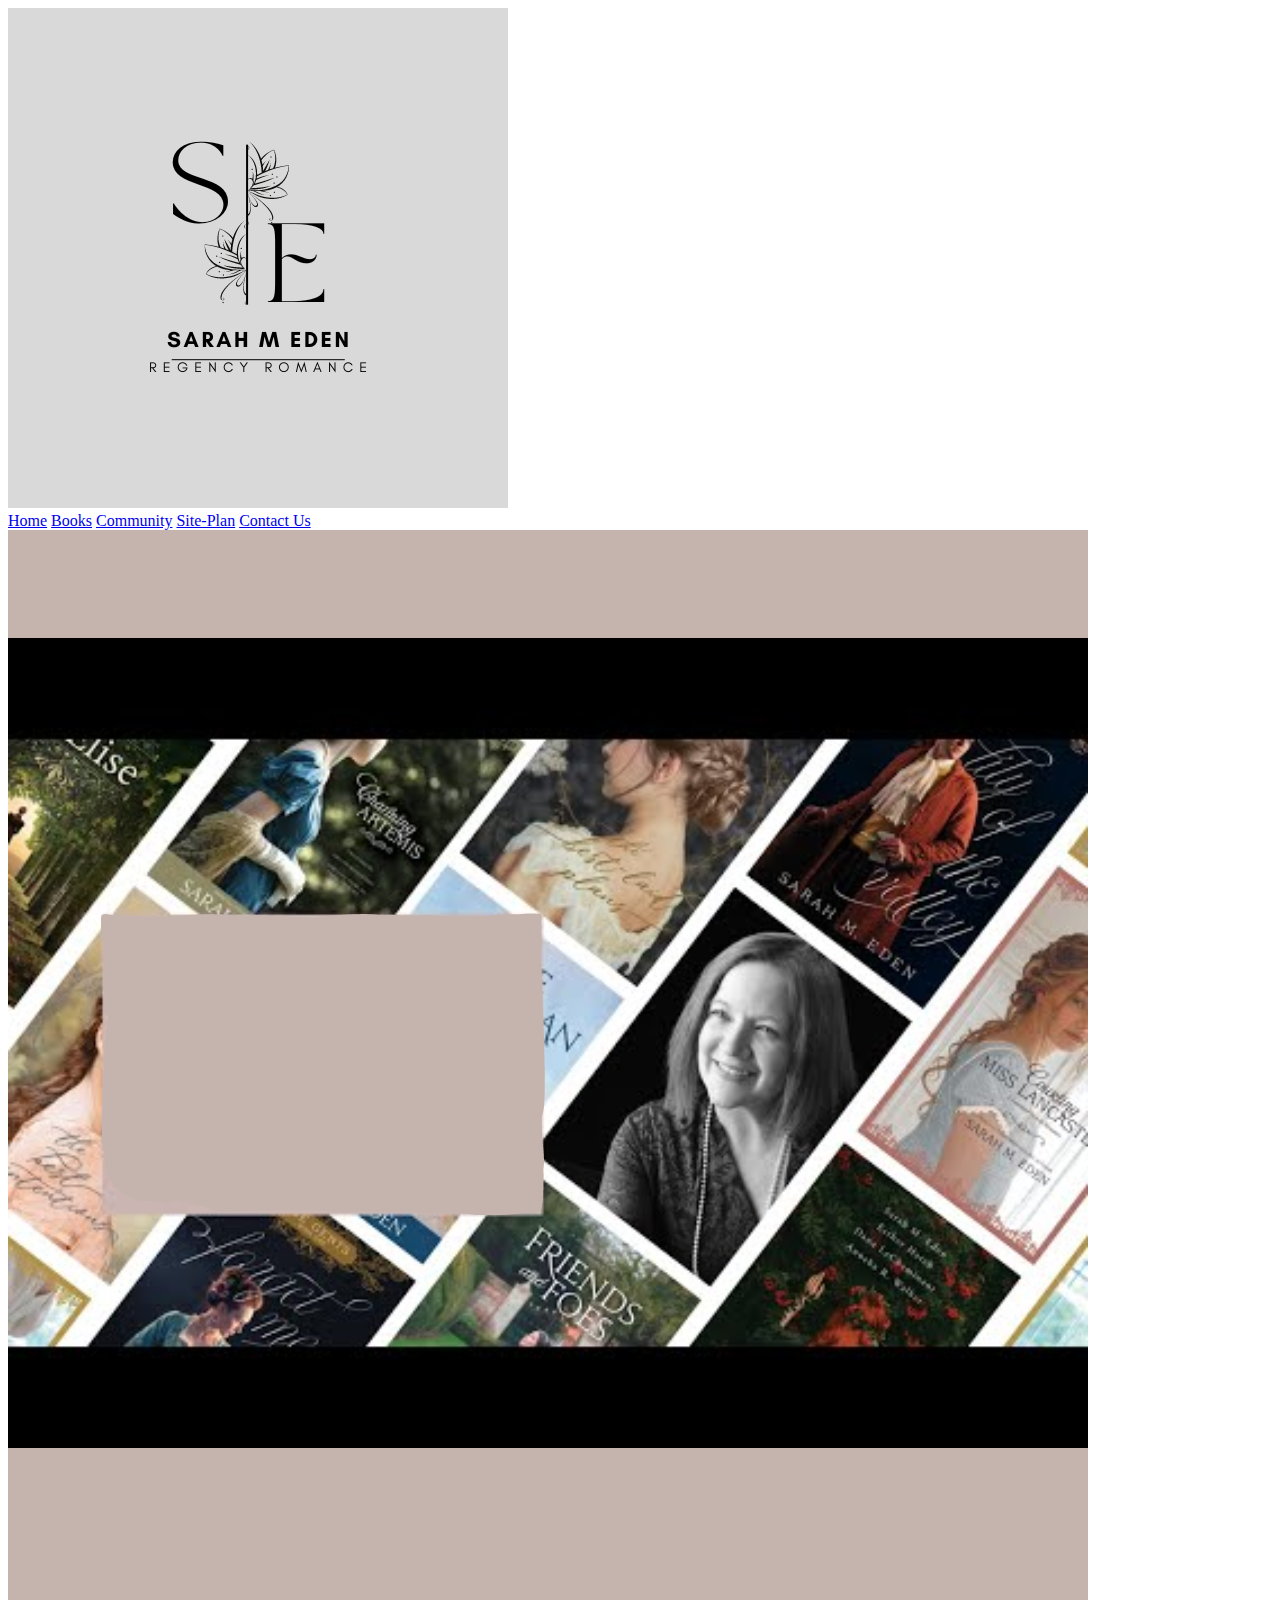
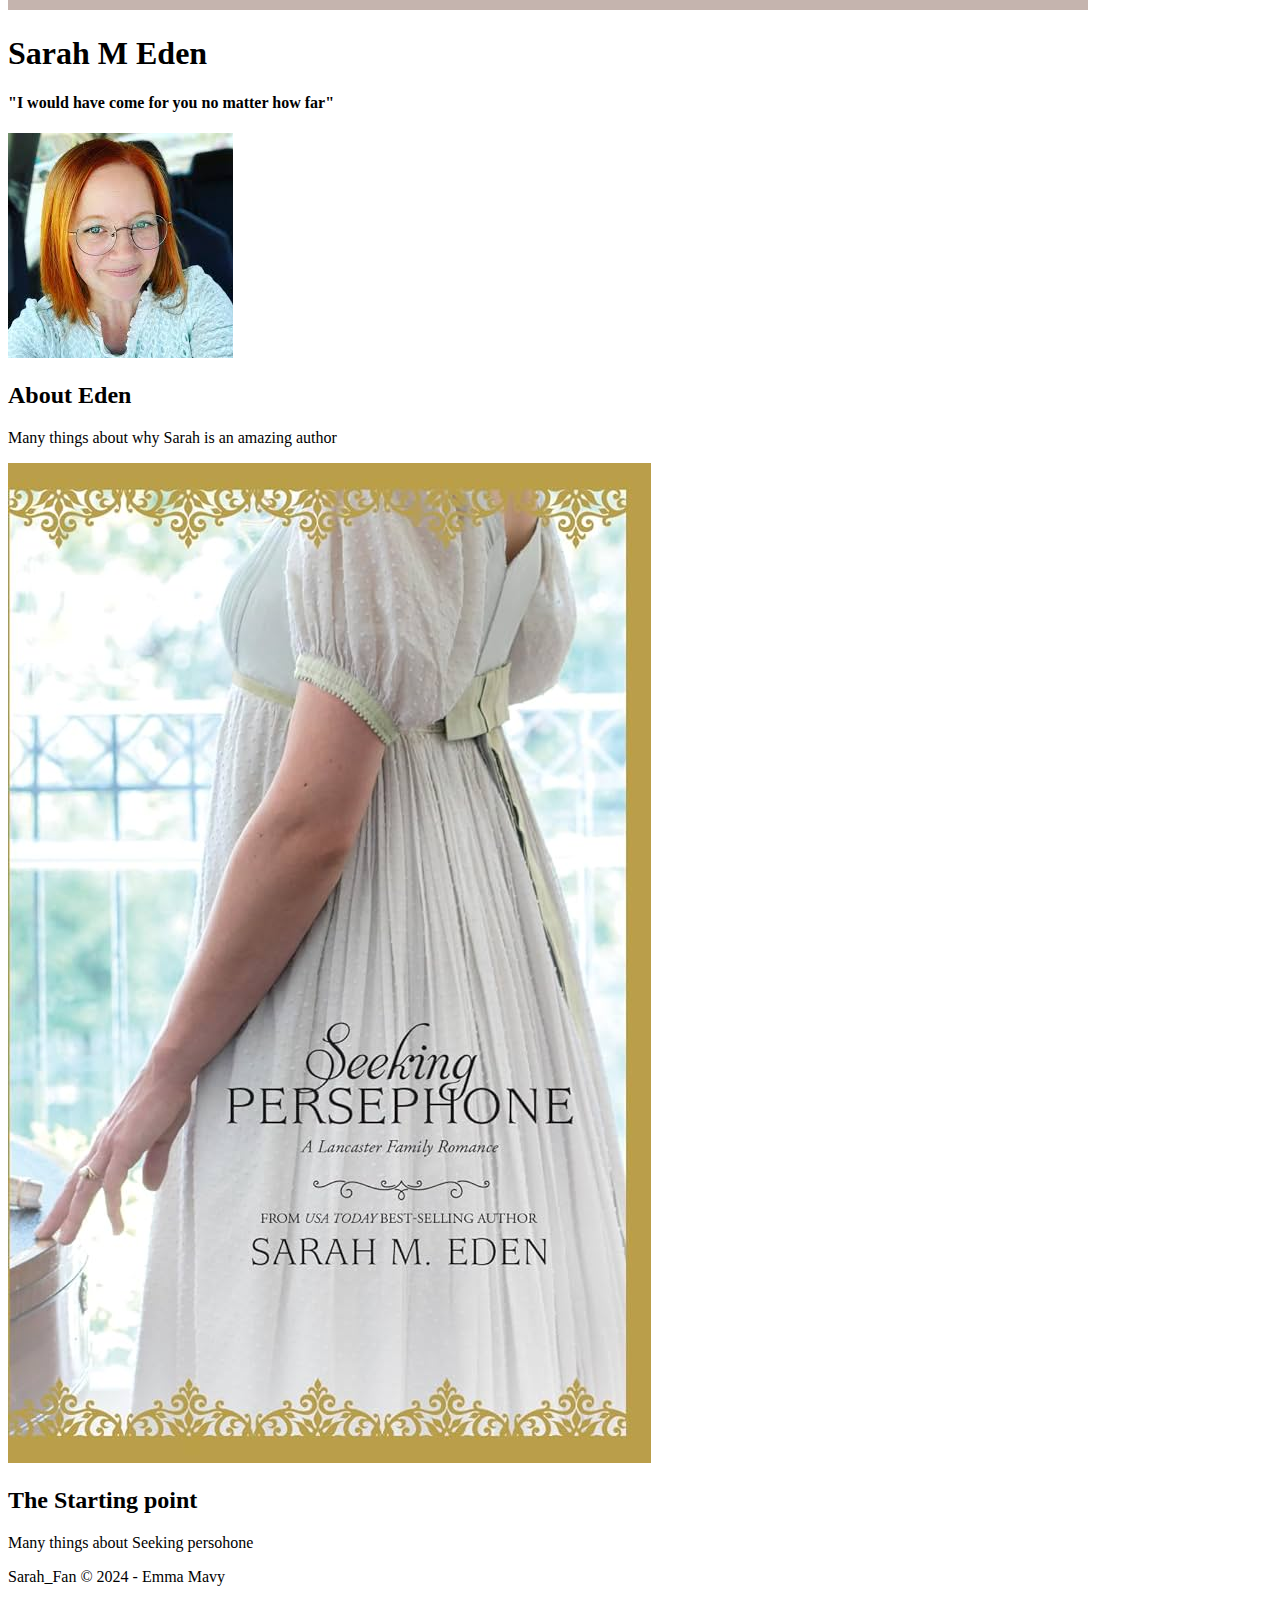
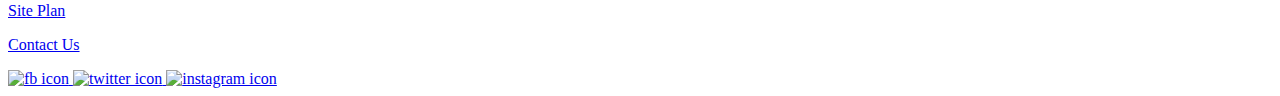
==== sme/index.html @ b088c841 "update" ====
<!DOCTYPE html>
<html lang="en">
<head>
    <meta charset="UTF-8">
    <meta name="viewport" content="width=device-width, initial-scale=1.0">
    <title>Sarah M Eden Fan | SE</title>
</head>
<body>
    <div id = "content">
        <header>
            <a id = "logo_link" href="index.html">
                <img src="images/s.e (1).png" alt="LOGO">
            </a>
            <nav>
                <a href="index.html">Home</a>
                <a href="books.html">Books</a>
                <a href="comments.html">Community</a>
                <a href="site-plan.html">Site-Plan</a>
                <a href="contact.html">Contact Us</a>
            </nav>
        </header>
        <div id="hero">
            <div id="hero-box">
                <img id="hero-img" src="images/eden-collection.png" alt="A collection of Edens Books">
            </div>
            <section id="hero-msg">
                <h1 class="home-title">Sarah M Eden</h1>
                <h4>"I would have come for you no matter how far"</h4>
            </section>
        </div>
        <main class="home-grid">
            <div id="background"></div>
            <img src="images/images.jpg" alt="Sarah M Eden">
            <section class="msg">
                <h2>About Eden</h2>
                <p>Many things about why Sarah is an amazing author</p>
                <a href="https://www.sarahmeden.com/"></a>
            </section>
            <div id="background"></div>
            <section>
                <img src="images/61ip3nS8WVL._AC_UF1000,1000_QL80_.jpg" alt="Seeking Persephone Cover">
                <h2>The Starting point</h2>
                <p>Many things about Seeking persohone</p>
            </section>
        </main>
        <footer>
            <p> Sarah_Fan &copy; 2024 - Emma Mavy </p>
            <p><a href="site-plan-rafting.html"> Site Plan </a></p>
            <p><a href="contactus.html"> Contact Us </a></p>
            <div class="social">
                <a href="https://facebook.com" target="_blank">
                    <img src="images/facebook.png" alt="fb icon">
                </a>
                <a href="https://twitter.com" target="_blank">
                    <img src="images/twitter.png" alt="twitter icon">
                </a>
                <a href="https://instagram.com" target="_blank">
                    <img src="images/instagram.png" alt="instagram icon">
                </a>
            </div>
        </footer>
    </div>
    
</body>
</html>
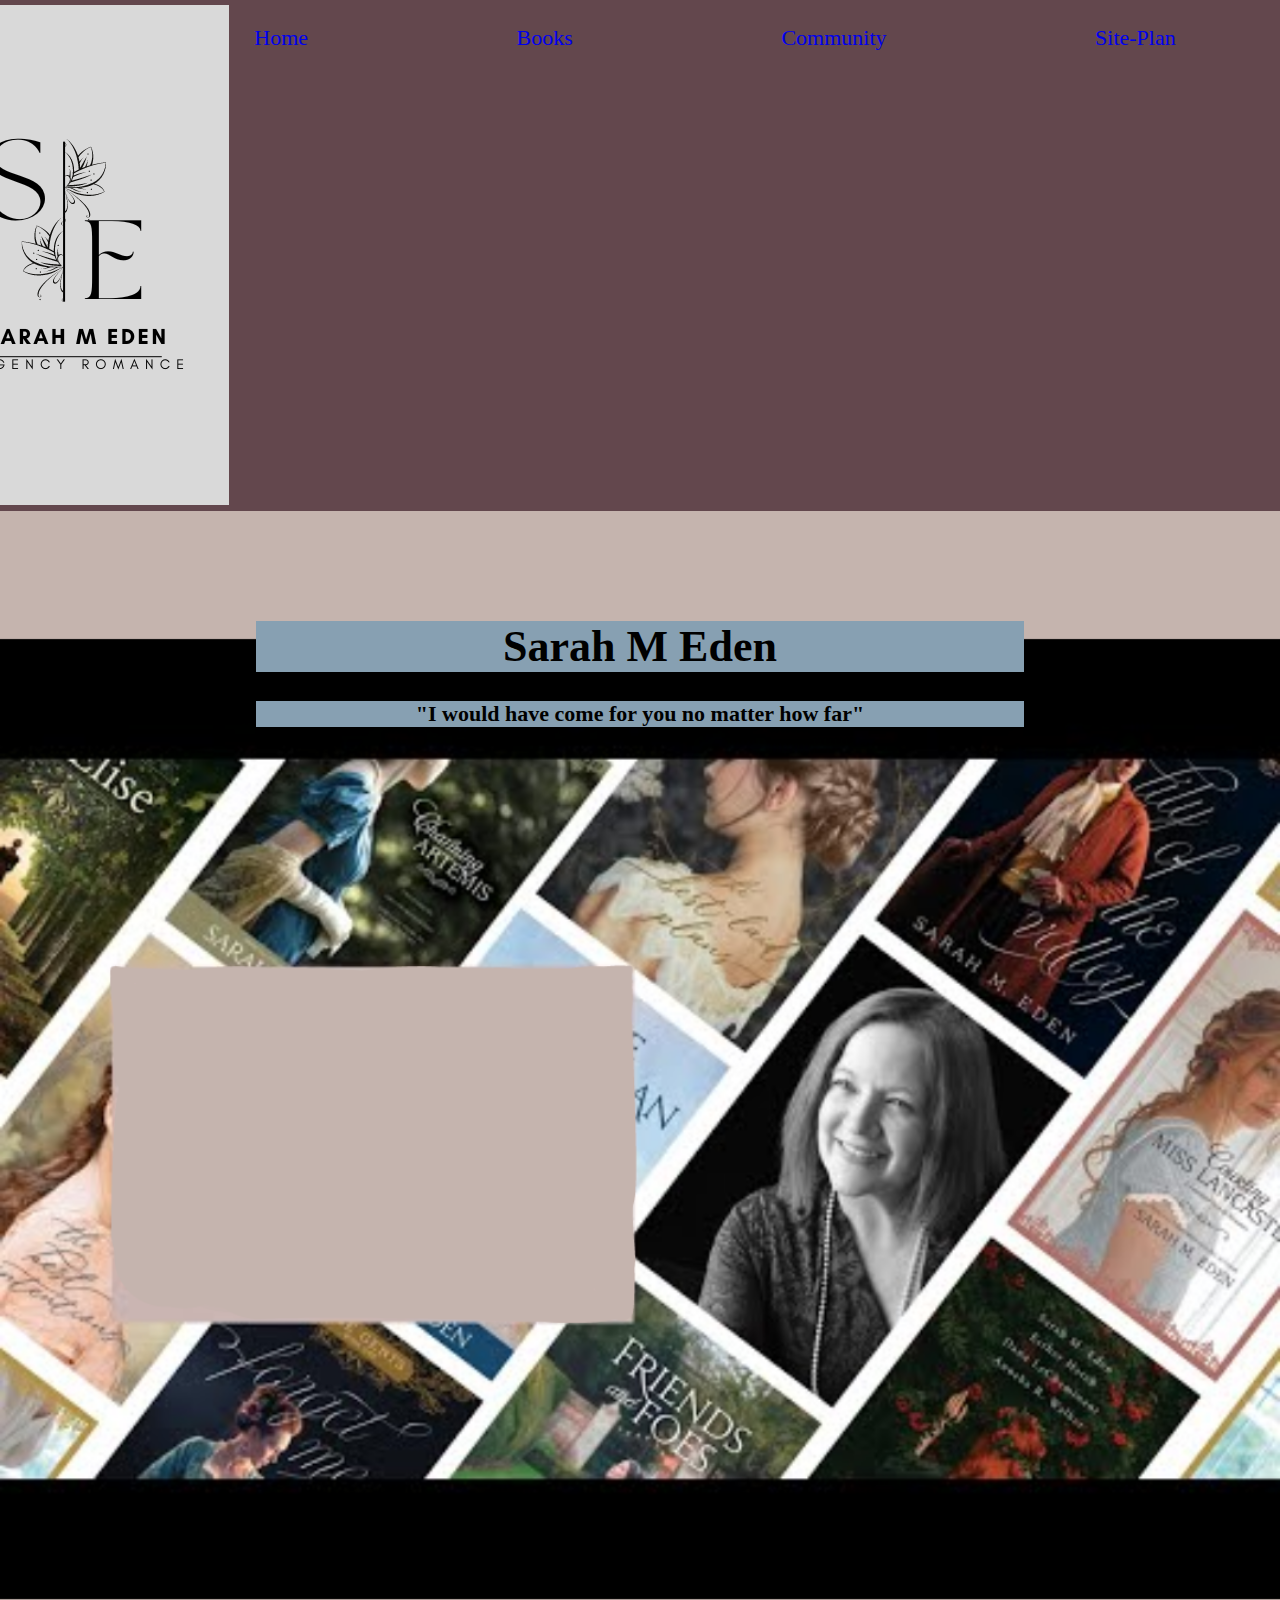
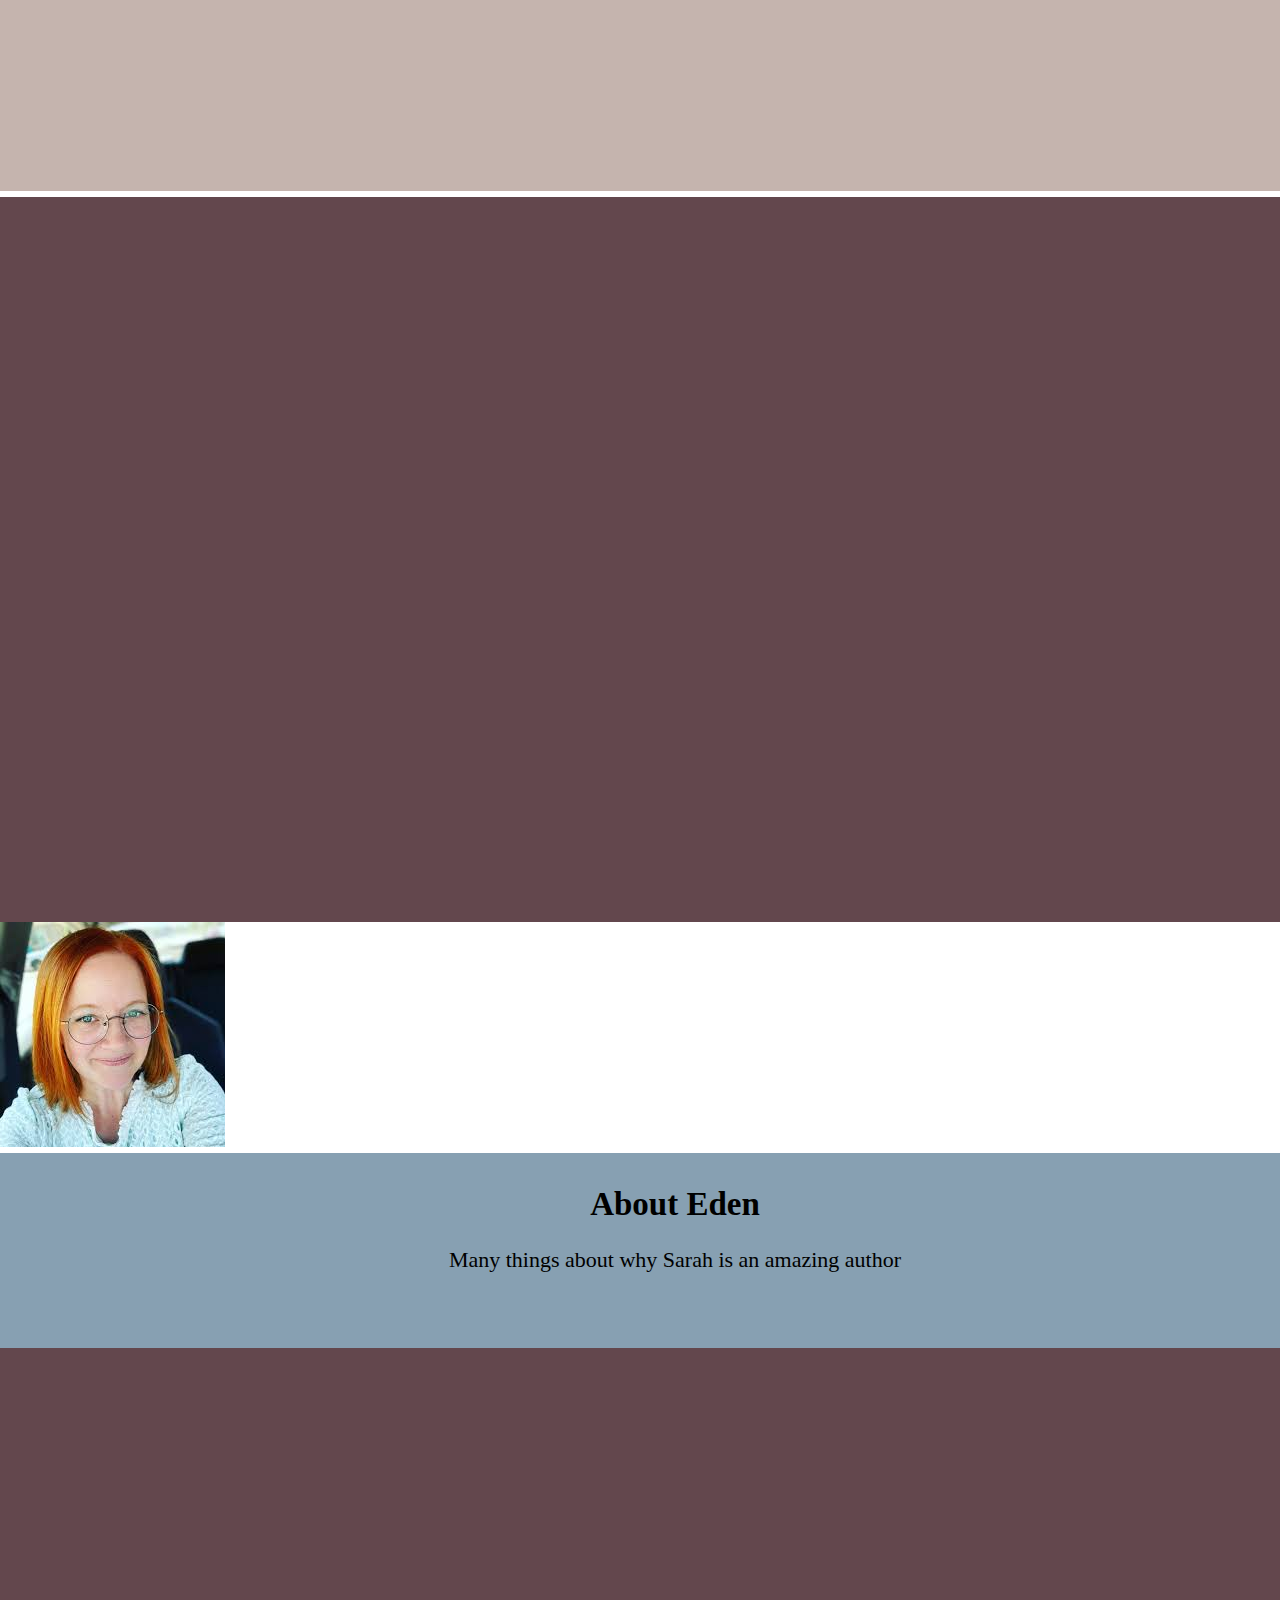
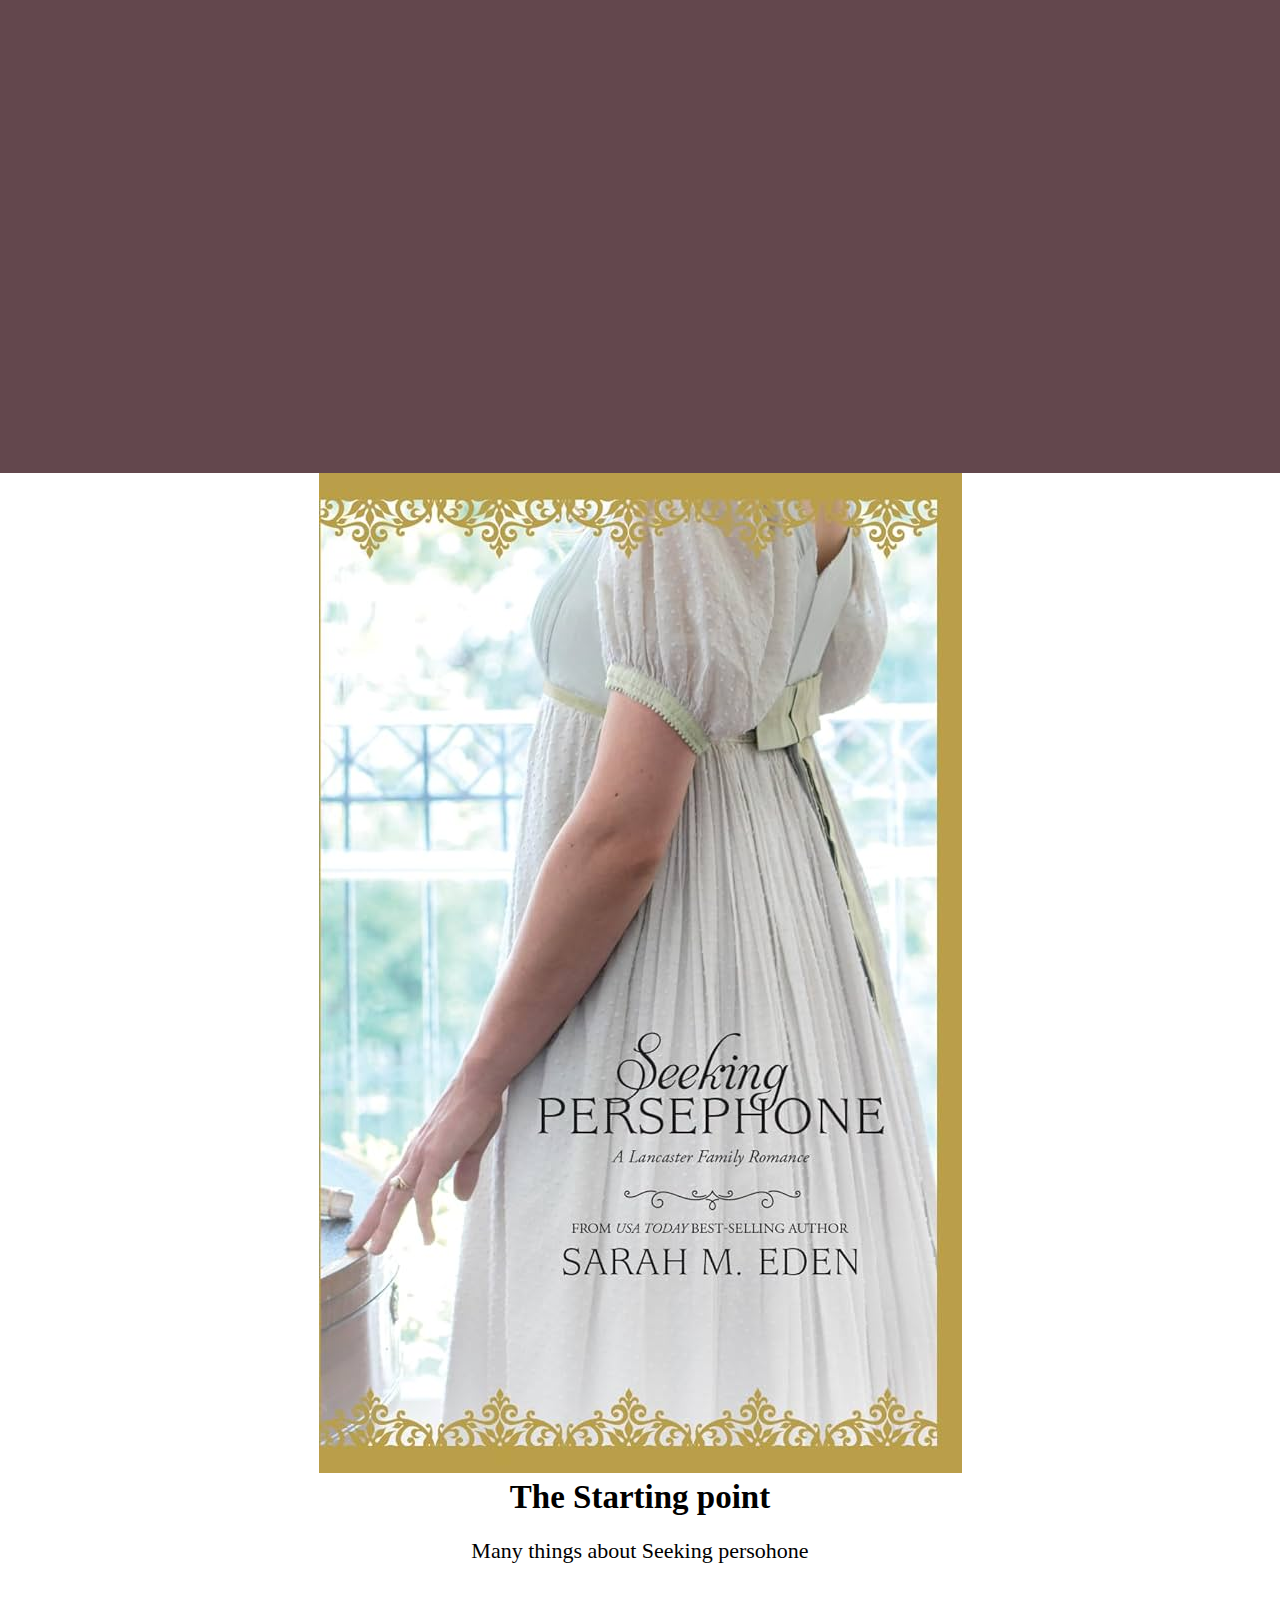
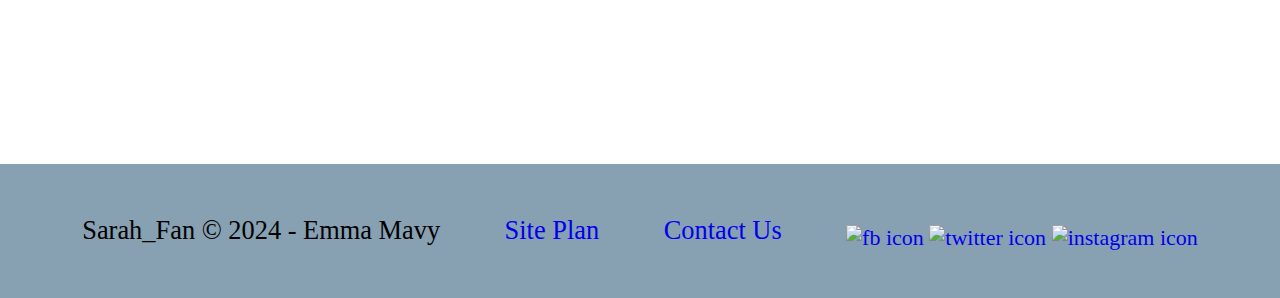
==== commit f5d980dc: "comit" ====
--- a/sme/index.html
+++ b/sme/index.html
@@ -4,6 +4,7 @@
     <meta charset="UTF-8">
     <meta name="viewport" content="width=device-width, initial-scale=1.0">
     <title>Sarah M Eden Fan | SE</title>
+    <link rel="stylesheet" href="styles/style.css">
 </head>
 <body>
     <div id = "content">
@@ -16,7 +17,7 @@
                 <a href="books.html">Books</a>
                 <a href="comments.html">Community</a>
                 <a href="site-plan.html">Site-Plan</a>
-                <a href="contact.html">Contact Us</a>
+                <!-- <a href="contact.html">Contact Us</a> -->
             </nav>
         </header>
         <div id="hero">
--- a/sme/styles/style.css
+++ b/sme/styles/style.css
@@ -0,0 +1,232 @@
+@import url('https://fonts.googleapis.com/css2?family=Ysabeau+Office:ital,wght@0,1..1000;1,1..1000&display=swap');
+@import url('https://fonts.googleapis.com/css2?family=Niconne&display=swap');
+
+
+#content {
+  max-width: 1600px;
+  margin: 0 auto;
+}
+
+.logo {
+  width: 40px;
+  border-radius: 50%;
+}
+#logo_link {
+  padding-top: 5px;
+  justify-self: center;
+  align-self: center;
+}
+.icon {
+  width: 80px;
+  padding-top: 10px;
+}
+
+nav  {
+  display: flex;
+  justify-content: space-around;
+}
+
+nav a {
+  text-align: center;
+  background-color: #63474D;
+  text-decoration: none;
+  padding: 25px;
+}
+
+nav a:hover {
+  background-color: #63474D;
+  text-decoration: underline;
+  color: #87A0B2;
+}
+
+header {
+  background-color: #63474D;
+  display: grid;
+  grid-template-columns: 150px auto;
+}
+
+
+#hero-msg h1, #hero-msg h4 {
+  text-align: center;
+}
+
+h4 {
+  background-color: #87A0B2;
+}
+
+#hero-box {
+  grid-column: 1/4;
+  grid-row: 1/3;
+}
+
+#hero {
+  display: grid;
+  grid-template-columns: 1fr 3fr 1fr;
+  z-index: -1;
+}
+
+#hero-img {
+  width: 100%;
+}
+
+#hero-msg {
+  grid-column: 2/3;
+  grid-row: 1/2;
+  margin-top: 100px;
+}  
+
+.button-box {
+  text-align: center;
+}
+
+#background {
+  height: 725px;
+  background-color: #63474D;
+  width: 100%;
+  grid-column: 1/11;
+  grid-row: 4/9;
+}
+
+body {
+  background-color: #fff;
+  font-family: ;
+  font-size: 22px;
+  margin: 0;
+  padding: 0;
+}
+
+.home-title {
+  background-color: #87A0B2;
+  font-family: ;
+  font-size: 2em;
+  margin-top: 10px;
+}
+
+.book,
+.join {
+  background-color: #87A0B2;
+  text-decoration: none;
+  font-size: 18px;
+  padding: 15px 30px;
+  margin-top: 50px;
+  border-radius: 5px;
+}
+
+.book:hover,
+.join:hover {
+  background-color: #63474D;
+  text-decoration: underline;
+}
+
+.rivers-card,
+.camping-card,
+.rapids-card {
+  margin: 200px 0;
+}
+
+.card-img {
+  width: 100%;
+  border: 10px solid #d9c2a3;
+  transition: transform .5s;
+  box-shadow: 5px 5px 10px #6f7364;
+}
+
+.rivers-card {
+  width: 100%;
+  grid-column: 2/4;
+  grid-row: 2/3;
+}
+
+.camping-card {
+  width: 100%;
+  grid-column: 5/7;
+  grid-row: 2/3;
+}
+
+.rapids-card {
+  width: 100%;
+  grid-column: 8/10;
+  grid-row: 2/3;
+}
+.bighorn-card,
+.rafting-card,
+.scorpion-card,
+.celebrate-card,
+.sheep {
+  margin: 20px 0;
+} 
+
+.sheep{
+  width: 100%;
+}
+
+.rafting-card{
+  width: 100%;
+}
+
+
+main section {
+  text-align: center;
+}
+
+.mountains {
+  width: 100%;
+  grid-column: 2/7;
+  grid-row: 5/8;
+  box-shadow: 5px 5px 10px rgba(37, 37, 37, 0.928);
+}
+
+main section img {
+  box-sizing: border-box;
+}
+
+.msg h2 {
+  background-color: #87A0B2;
+}
+.msg p {
+  background-color: #87A0B2;
+  padding-bottom: 15px;
+}
+footer {
+  background-color: #87A0B2;
+  padding: 25px 50px;
+  margin-top: 200px;
+  display: flex;
+  justify-content: space-around;
+  align-items: center;
+}
+footer a {
+  background-color: #87A0B2;
+  text-decoration: none;
+}
+footer a:hover {
+  background-color: #63474D;
+  text-decoration: underline;
+}
+
+footer p {
+  font-size: 1.2em;
+}
+footer p a:hover {
+  text-decoration: underline;
+}
+
+footer .social img {
+  padding-top: 15px;
+}
+.msg {
+  background-color: #87A0B2;
+  line-height: 1.5em;
+  padding: 35px;
+  width: 100%;
+  grid-column: 6/10;
+  grid-row: 6/7;
+}
+
+h2 {
+  margin: 0;
+}
+
+h5{
+  margin: 0;
+}
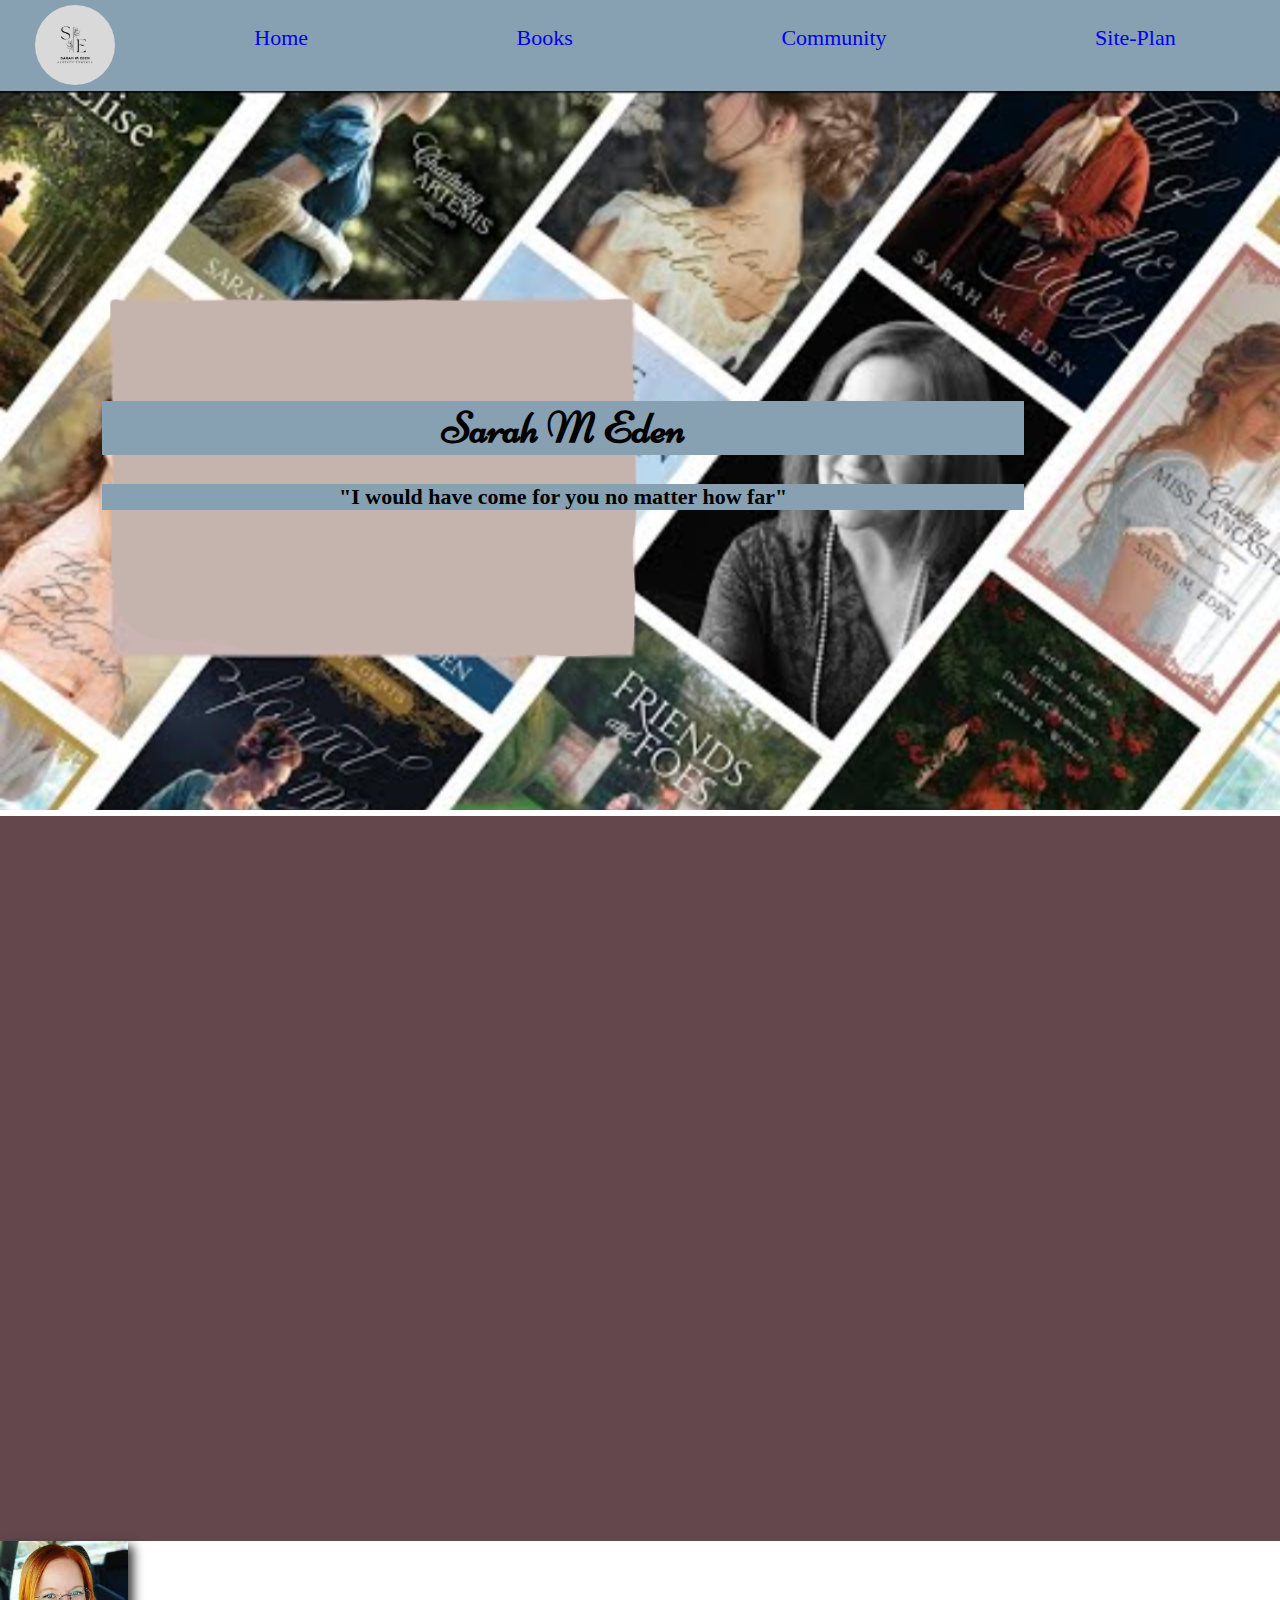
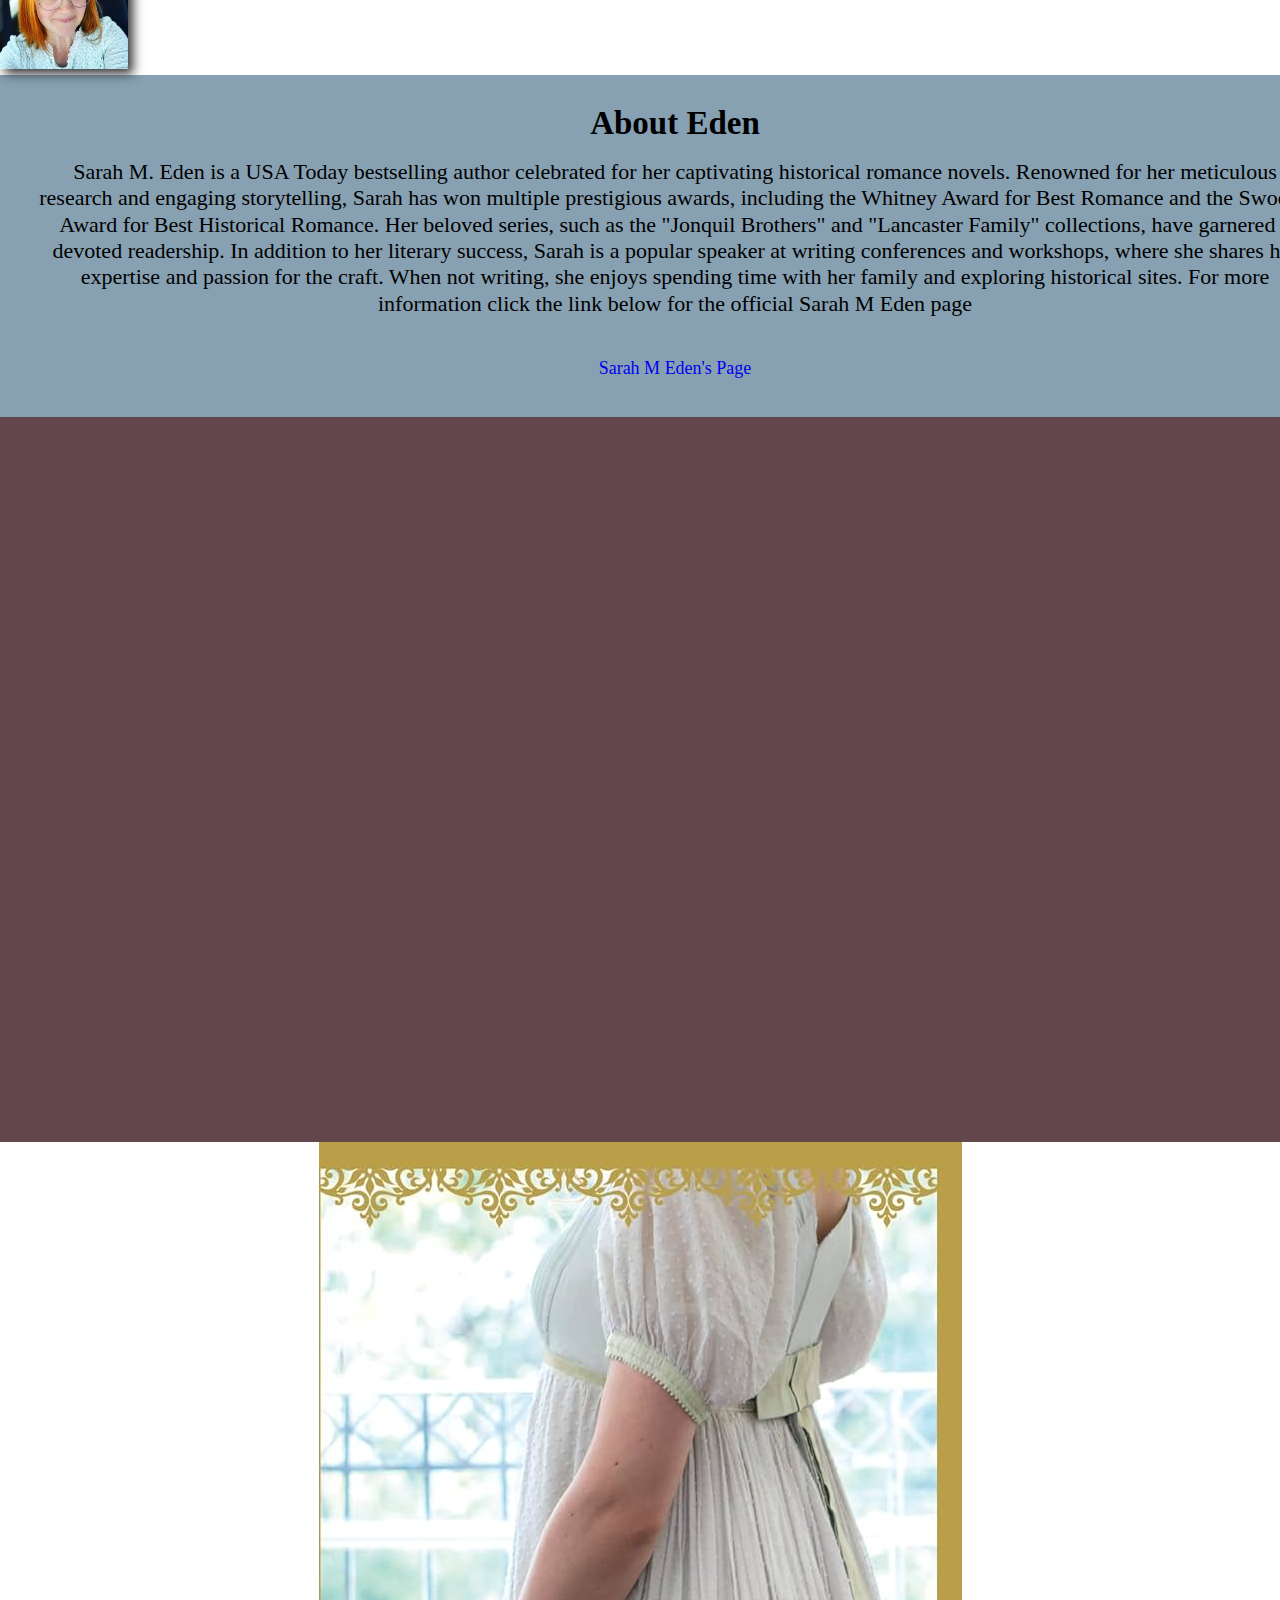
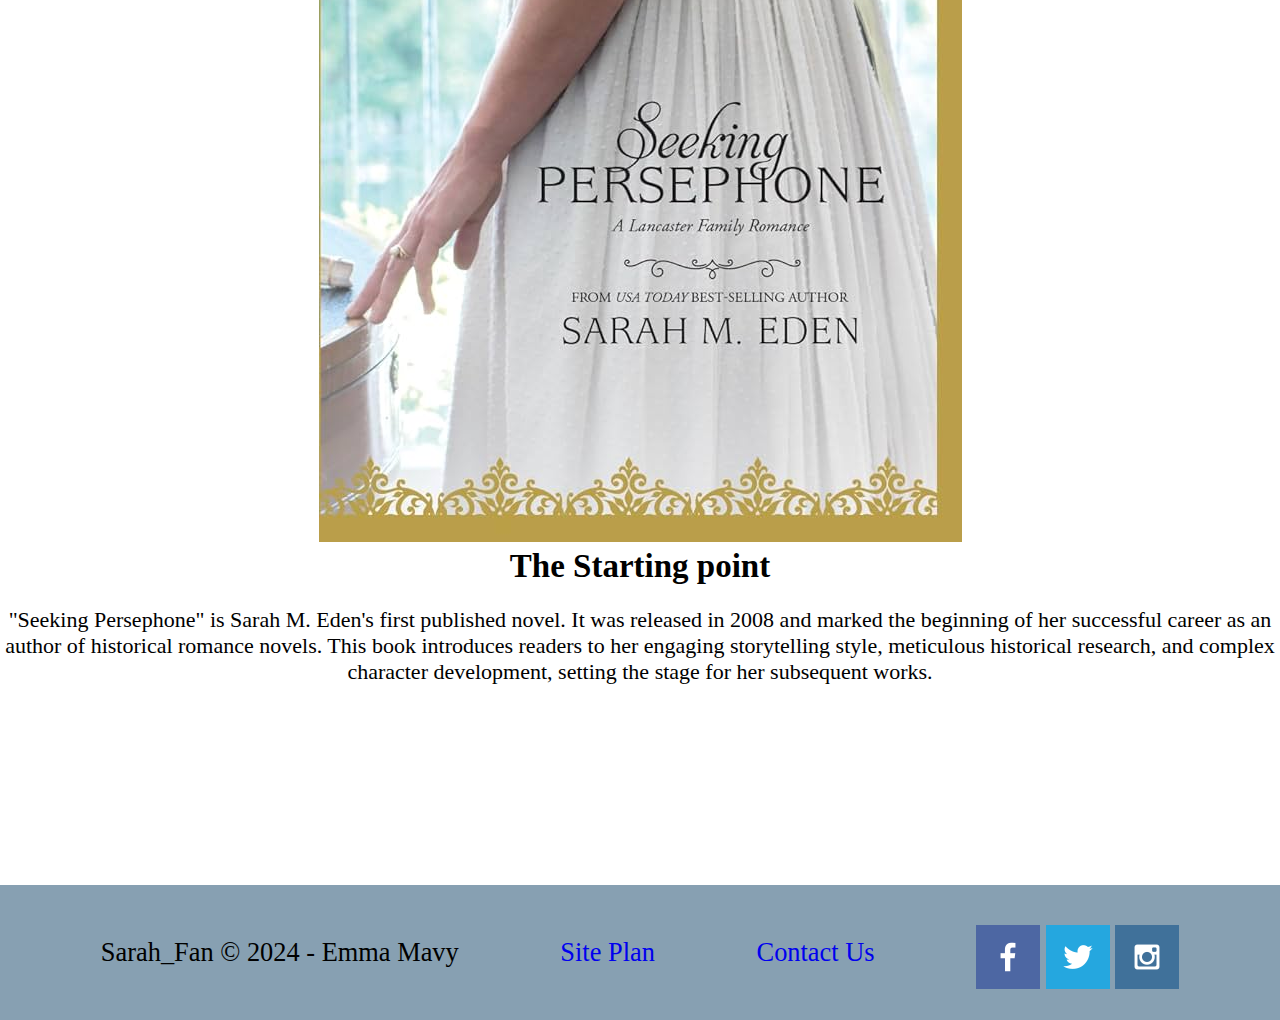
==== commit 01ec1e3d: "smr" ====
--- a/sme/index.html
+++ b/sme/index.html
@@ -9,8 +9,8 @@
 <body>
     <div id = "content">
         <header>
-            <a id = "logo_link" href="index.html">
-                <img src="images/s.e (1).png" alt="LOGO">
+            <a id ="logo_link" href="index.html">
+                <img class="logo" src="images/s.e (1).png" alt="LOGO">
             </a>
             <nav>
                 <a href="index.html">Home</a>
@@ -31,17 +31,17 @@
         </div>
         <main class="home-grid">
             <div id="background"></div>
-            <img src="images/images.jpg" alt="Sarah M Eden">
+            <img class="Eden" src="images/images.jpg" alt="Sarah M Eden">
             <section class="msg">
                 <h2>About Eden</h2>
-                <p>Many things about why Sarah is an amazing author</p>
-                <a href="https://www.sarahmeden.com/"></a>
+                <p>Sarah M. Eden is a USA Today bestselling author celebrated for her captivating historical romance novels. Renowned for her meticulous research and engaging storytelling, Sarah has won multiple prestigious awards, including the Whitney Award for Best Romance and the Swoony Award for Best Historical Romance. Her beloved series, such as the "Jonquil Brothers" and "Lancaster Family" collections, have garnered a devoted readership. In addition to her literary success, Sarah is a popular speaker at writing conferences and workshops, where she shares her expertise and passion for the craft. When not writing, she enjoys spending time with her family and exploring historical sites. For more information click the link below for the official Sarah M Eden page</p>
+                <a class="join" href="https://www.sarahmeden.com/">Sarah M Eden's Page</a>
             </section>
             <div id="background"></div>
             <section>
-                <img src="images/61ip3nS8WVL._AC_UF1000,1000_QL80_.jpg" alt="Seeking Persephone Cover">
+                <img class="Persephone-Cover" src="images/61ip3nS8WVL._AC_UF1000,1000_QL80_.jpg" alt="Seeking Persephone Cover">
                 <h2>The Starting point</h2>
-                <p>Many things about Seeking persohone</p>
+                <p> "Seeking Persephone" is Sarah M. Eden's first published novel. It was released in 2008 and marked the beginning of her successful career as an author of historical romance novels. This book introduces readers to her engaging storytelling style, meticulous historical research, and complex character development, setting the stage for her subsequent works.</p>
             </section>
         </main>
         <footer>
--- a/sme/styles/style.css
+++ b/sme/styles/style.css
@@ -8,7 +8,7 @@
 }
 
 .logo {
-  width: 40px;
+  width: 80px;
   border-radius: 50%;
 }
 #logo_link {
@@ -20,38 +20,34 @@
   width: 80px;
   padding-top: 10px;
 }
-
 nav  {
   display: flex;
   justify-content: space-around;
 }
-
 nav a {
   text-align: center;
-  background-color: #63474D;
+  background-color: #87A0B2;
   text-decoration: none;
   padding: 25px;
 }
-
 nav a:hover {
   background-color: #63474D;
   text-decoration: underline;
   color: #87A0B2;
 }
-
 header {
-  background-color: #63474D;
+  background-color: #87A0B2;
   display: grid;
   grid-template-columns: 150px auto;
 }
 
-
 #hero-msg h1, #hero-msg h4 {
   text-align: center;
+  background-color: #87A0B2;
 }
 
 h4 {
-  background-color: #87A0B2;
+
 }
 
 #hero-box {
@@ -70,9 +66,10 @@
 }
 
 #hero-msg {
-  grid-column: 2/3;
+  grid-column: 1/3;
   grid-row: 1/2;
-  margin-top: 100px;
+  margin-top: 300px;
+  margin-left: 10%;
 }  
 
 .button-box {
@@ -85,11 +82,12 @@
   width: 100%;
   grid-column: 1/11;
   grid-row: 4/9;
+  float:left, 10;
 }
 
 body {
   background-color: #fff;
-  font-family: ;
+  font-family: Ysabeau;
   font-size: 22px;
   margin: 0;
   padding: 0;
@@ -97,7 +95,7 @@
 
 .home-title {
   background-color: #87A0B2;
-  font-family: ;
+  font-family: Niconne;
   font-size: 2em;
   margin-top: 10px;
 }
@@ -118,59 +116,13 @@
   text-decoration: underline;
 }
 
-.rivers-card,
-.camping-card,
-.rapids-card {
-  margin: 200px 0;
-}
-
-.card-img {
-  width: 100%;
-  border: 10px solid #d9c2a3;
-  transition: transform .5s;
-  box-shadow: 5px 5px 10px #6f7364;
-}
-
-.rivers-card {
-  width: 100%;
-  grid-column: 2/4;
-  grid-row: 2/3;
-}
-
-.camping-card {
-  width: 100%;
-  grid-column: 5/7;
-  grid-row: 2/3;
-}
-
-.rapids-card {
-  width: 100%;
-  grid-column: 8/10;
-  grid-row: 2/3;
-}
-.bighorn-card,
-.rafting-card,
-.scorpion-card,
-.celebrate-card,
-.sheep {
-  margin: 20px 0;
-} 
-
-.sheep{
-  width: 100%;
-}
-
-.rafting-card{
-  width: 100%;
-}
-
 
 main section {
   text-align: center;
 }
 
-.mountains {
-  width: 100%;
+.Eden {
+  width: 10%;
   grid-column: 2/7;
   grid-row: 5/8;
   box-shadow: 5px 5px 10px rgba(37, 37, 37, 0.928);
@@ -187,6 +139,15 @@
   background-color: #87A0B2;
   padding-bottom: 15px;
 }
+.msg {
+  background-color: #87A0B2;
+  line-height: 1.2em;
+  padding: 35px;
+  width: 100%;
+  grid-column: 6/10;
+  grid-row: 6/7;
+}
+
 footer {
   background-color: #87A0B2;
   padding: 25px 50px;
@@ -200,27 +161,17 @@
   text-decoration: none;
 }
 footer a:hover {
-  background-color: #63474D;
+  background-color:#87A0B2;
   text-decoration: underline;
 }
-
 footer p {
   font-size: 1.2em;
 }
 footer p a:hover {
   text-decoration: underline;
 }
-
 footer .social img {
   padding-top: 15px;
-}
-.msg {
-  background-color: #87A0B2;
-  line-height: 1.5em;
-  padding: 35px;
-  width: 100%;
-  grid-column: 6/10;
-  grid-row: 6/7;
 }
 
 h2 {
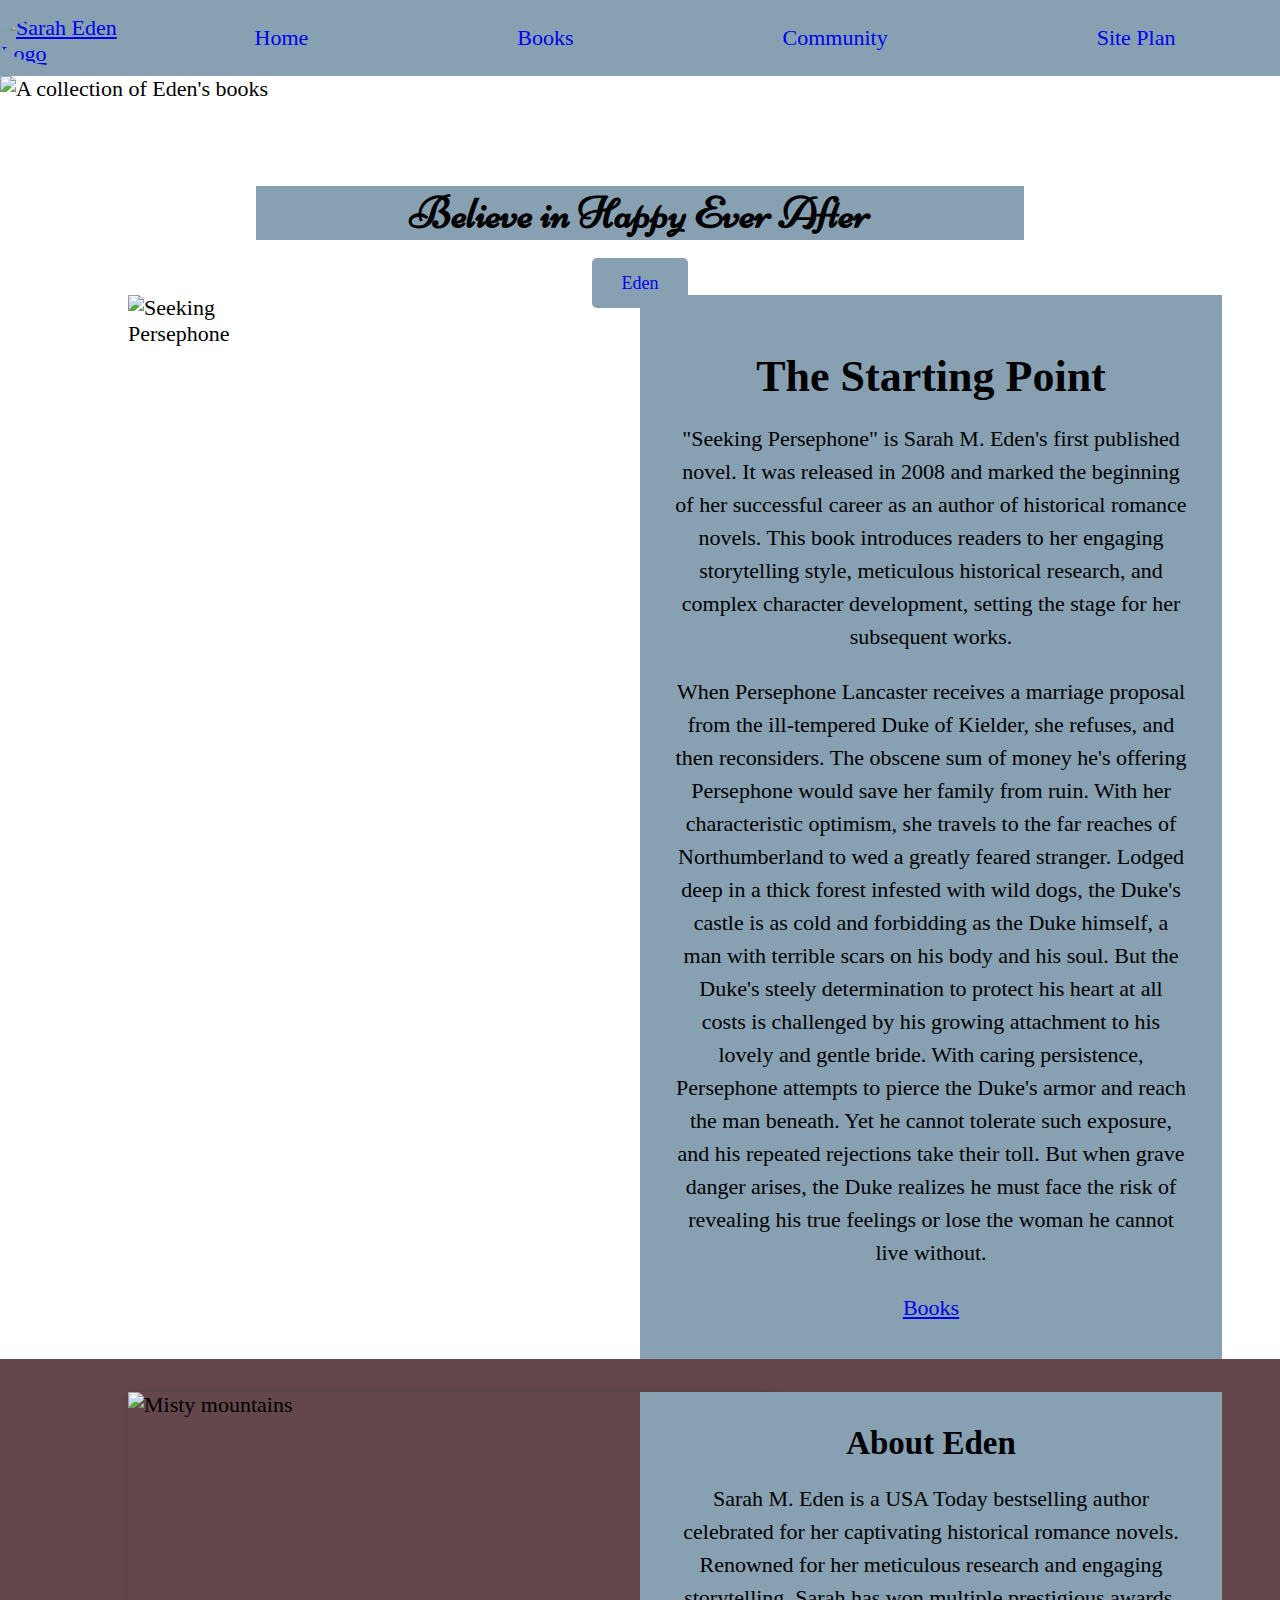
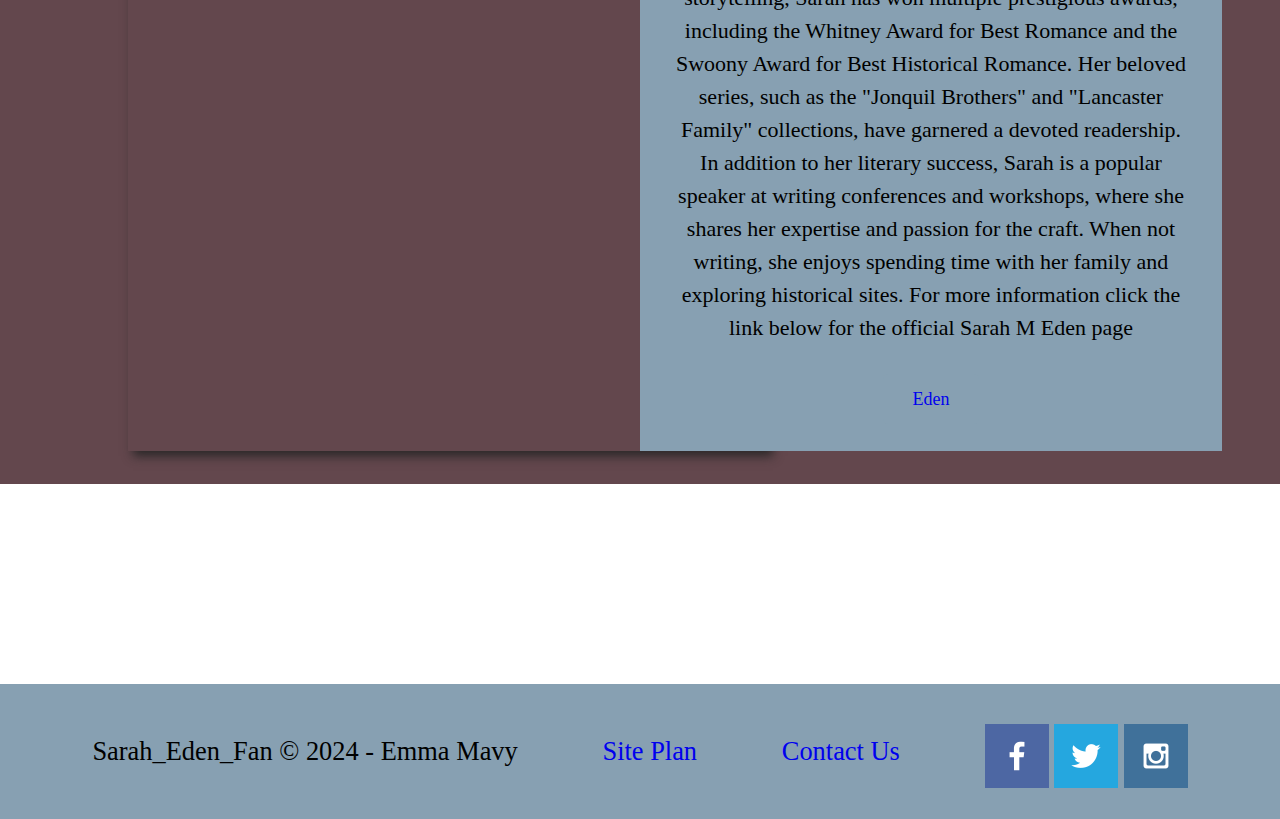
==== commit 834b3550: "SMe" ====
--- a/sme/index.html
+++ b/sme/index.html
@@ -7,45 +7,49 @@
     <link rel="stylesheet" href="styles/style.css">
 </head>
 <body>
-    <div id = "content">
+    <div id = "content">  
         <header>
-            <a id ="logo_link" href="index.html">
-                <img class="logo" src="images/s.e (1).png" alt="LOGO">
+            <a id="logo_link" href="index.html">
+                <img class="logo" src="Images/s.e (1).png" alt="Sarah Eden Logo">
             </a>
             <nav>
                 <a href="index.html">Home</a>
                 <a href="books.html">Books</a>
-                <a href="comments.html">Community</a>
-                <a href="site-plan.html">Site-Plan</a>
-                <!-- <a href="contact.html">Contact Us</a> -->
+                <a href="community.html">Community</a>
+                <a href="site-plan-rafting.html">Site Plan</a>
             </nav>
         </header>
-        <div id="hero">
-            <div id="hero-box">
-                <img id="hero-img" src="images/eden-collection.png" alt="A collection of Edens Books">
+        <div id="hero"> 
+            <div id= "hero-box">
+                <img id="hero-img" src="Images/watercolor-painting-purple-flowers-garden_14117-5620.avif" alt="A collection of Eden's books">
             </div>
             <section id="hero-msg">
-                <h1 class="home-title">Sarah M Eden</h1>
-                <h4>"I would have come for you no matter how far"</h4>
+                <h1 class="home-title">Believe in Happy Ever After</h1>
+                <h4> </h4>
+                <div class='button-box'>
+                    <a class='book' href="https://www.sarahmeden.com">Eden</a>
+                </div>
             </section>
         </div>
         <main class="home-grid">
-            <div id="background"></div>
-            <img class="Eden" src="images/images.jpg" alt="Sarah M Eden">
+            <div id = "background"></div>
+            <img class="mountains" src="Images/432553481_1203539044414587_5659163373900428725_n.jpg" alt="Misty mountains">
             <section class="msg">
                 <h2>About Eden</h2>
                 <p>Sarah M. Eden is a USA Today bestselling author celebrated for her captivating historical romance novels. Renowned for her meticulous research and engaging storytelling, Sarah has won multiple prestigious awards, including the Whitney Award for Best Romance and the Swoony Award for Best Historical Romance. Her beloved series, such as the "Jonquil Brothers" and "Lancaster Family" collections, have garnered a devoted readership. In addition to her literary success, Sarah is a popular speaker at writing conferences and workshops, where she shares her expertise and passion for the craft. When not writing, she enjoys spending time with her family and exploring historical sites. For more information click the link below for the official Sarah M Eden page</p>
-                <a class="join" href="https://www.sarahmeden.com/">Sarah M Eden's Page</a>
+                <a class='join' href="https://www.sarahmeden.com">Eden</a>
             </section>
-            <div id="background"></div>
-            <section>
-                <img class="Persephone-Cover" src="images/61ip3nS8WVL._AC_UF1000,1000_QL80_.jpg" alt="Seeking Persephone Cover">
-                <h2>The Starting point</h2>
+            <div id = "background_2"></div>
+            <img class="persephone" src="Images/61ip3nS8WVL._AC_UF1000,1000_QL80_.jpg" alt="Seeking Persephone">
+            <section class="msg_2">
+                <h1>The Starting Point</h1>
                 <p> "Seeking Persephone" is Sarah M. Eden's first published novel. It was released in 2008 and marked the beginning of her successful career as an author of historical romance novels. This book introduces readers to her engaging storytelling style, meticulous historical research, and complex character development, setting the stage for her subsequent works.</p>
+                <p> When Persephone Lancaster receives a marriage proposal from the ill-tempered Duke of Kielder, she refuses, and then reconsiders. The obscene sum of money he's offering Persephone would save her family from ruin. With her characteristic optimism, she travels to the far reaches of Northumberland to wed a greatly feared stranger. Lodged deep in a thick forest infested with wild dogs, the Duke's castle is as cold and forbidding as the Duke himself, a man with terrible scars on his body and his soul. But the Duke's steely determination to protect his heart at all costs is challenged by his growing attachment to his lovely and gentle bride. With caring persistence, Persephone attempts to pierce the Duke's armor and reach the man beneath. Yet he cannot tolerate such exposure, and his repeated rejections take their toll. But when grave danger arises, the Duke realizes he must face the risk of revealing his true feelings or lose the woman he cannot live without. </p>
+                <a class='join_2' href="books.html">Books</a>
             </section>
         </main>
         <footer>
-            <p> Sarah_Fan &copy; 2024 - Emma Mavy </p>
+            <p> Sarah_Eden_Fan &copy; 2024 - Emma Mavy </p>
             <p><a href="site-plan-rafting.html"> Site Plan </a></p>
             <p><a href="contactus.html"> Contact Us </a></p>
             <div class="social">
@@ -60,7 +64,6 @@
                 </a>
             </div>
         </footer>
-    </div>
-    
+    </div>         
 </body>
 </html>--- a/sme/styles/style.css
+++ b/sme/styles/style.css
@@ -1,6 +1,5 @@
 @import url('https://fonts.googleapis.com/css2?family=Ysabeau+Office:ital,wght@0,1..1000;1,1..1000&display=swap');
 @import url('https://fonts.googleapis.com/css2?family=Niconne&display=swap');
-
 
 #content {
   max-width: 1600px;
@@ -8,7 +7,7 @@
 }
 
 .logo {
-  width: 80px;
+  width: 70px;
   border-radius: 50%;
 }
 #logo_link {
@@ -20,34 +19,38 @@
   width: 80px;
   padding-top: 10px;
 }
+
 nav  {
   display: flex;
   justify-content: space-around;
 }
+
 nav a {
   text-align: center;
   background-color: #87A0B2;
   text-decoration: none;
   padding: 25px;
 }
+
 nav a:hover {
   background-color: #63474D;
   text-decoration: underline;
   color: #87A0B2;
 }
+
 header {
   background-color: #87A0B2;
   display: grid;
   grid-template-columns: 150px auto;
 }
 
+
 #hero-msg h1, #hero-msg h4 {
   text-align: center;
-  background-color: #87A0B2;
 }
 
 h4 {
-
+  background-color: #87A0B2;
 }
 
 #hero-box {
@@ -66,28 +69,18 @@
 }
 
 #hero-msg {
-  grid-column: 1/3;
+  grid-column: 2/3;
   grid-row: 1/2;
-  margin-top: 300px;
-  margin-left: 10%;
-}  
+  margin-top: 100px;
+}
 
 .button-box {
   text-align: center;
 }
 
-#background {
-  height: 725px;
-  background-color: #63474D;
-  width: 100%;
-  grid-column: 1/11;
-  grid-row: 4/9;
-  float:left, 10;
-}
-
-body {
+body { 
   background-color: #fff;
-  font-family: Ysabeau;
+  font-family: 'Ysabeau';
   font-size: 22px;
   margin: 0;
   padding: 0;
@@ -95,7 +88,7 @@
 
 .home-title {
   background-color: #87A0B2;
-  font-family: Niconne;
+  font-family: 'Niconne';
   font-size: 2em;
   margin-top: 10px;
 }
@@ -116,18 +109,82 @@
   text-decoration: underline;
 }
 
+.rivers-card,
+.camping-card,
+.rapids-card {
+  margin: 200px 0;
+}
+
+.home-grid {
+  display: grid;
+  grid-template-columns: repeat(10, 10%);
+}
+
+.card-img {
+  width: 100%;
+  border: 10px solid #63474D;
+  transition: transform .5s;
+  box-shadow: 5px 5px 10px #6f7364;
+  margin-top: 10%;
+}
+
+.card-img:hover {
+  opacity: .6;
+  transform: scale(1.1);
+}
+
+.rivers-card {
+  width: 100%;
+  grid-column: 2/4;
+  grid-row: 2/3;
+}
+
+.camping-card {
+  width: 100%;
+  grid-column: 5/7;
+  grid-row: 2/3;
+}
+
+.rapids-card {
+  width: 100%;
+  grid-column: 8/10;
+  grid-row: 2/3;
+  
+}
 
 main section {
   text-align: center;
 }
 
-.Eden {
-  width: 10%;
+.mountains {
+  width: 100%;
   grid-column: 2/7;
   grid-row: 5/8;
   box-shadow: 5px 5px 10px rgba(37, 37, 37, 0.928);
 }
 
+.Persephone {
+    width: 100%;
+    grid-column: 3/7;
+    grid-row: 5/8;
+    box-shadow: 5px 5px 10px rgba(37, 37, 37, 0.928);
+}
+
+/* #background_2 {
+    height: 725px;
+    background-color: #63474D;
+    width: 100%;
+    grid-column: 1/11;
+    grid-row: 0/9;
+} */
+#background {
+  height: 725px;
+  background-color: #63474D;
+  width: 100%;
+  grid-column: 1/11;
+  grid-row: 4/9;
+}
+
 main section img {
   box-sizing: border-box;
 }
@@ -138,14 +195,6 @@
 .msg p {
   background-color: #87A0B2;
   padding-bottom: 15px;
-}
-.msg {
-  background-color: #87A0B2;
-  line-height: 1.2em;
-  padding: 35px;
-  width: 100%;
-  grid-column: 6/10;
-  grid-row: 6/7;
 }
 
 footer {
@@ -156,28 +205,92 @@
   justify-content: space-around;
   align-items: center;
 }
+
 footer a {
   background-color: #87A0B2;
   text-decoration: none;
 }
+
 footer a:hover {
-  background-color:#87A0B2;
-  text-decoration: underline;
-}
+  background-color: #87A0B2;
+  text-decoration: underline;
+}
+
 footer p {
   font-size: 1.2em;
 }
 footer p a:hover {
   text-decoration: underline;
 }
+
 footer .social img {
   padding-top: 15px;
 }
 
+.msg_2{
+    background-color: #87A0B2;
+    line-height: 1.5em;
+    padding: 35px;
+    width: 100%;
+    grid-column: 6/10;
+    grid-row: 0/7;    
+}
+.msg {
+  background-color: #87A0B2;
+  line-height: 1.5em;
+  padding: 35px;
+  width: 100%;
+  grid-column: 6/10;
+  grid-row: 6/7;
+}
+
 h2 {
   margin: 0;
 }
 
-h5{
-  margin: 0;
-}
+
+
+
+@media screen and (max-width: 900px) {
+  #hero, .home-grid {
+      display: block;
+      height: auto;
+  }
+  nav, footer {
+      flex-direction: column;
+  }
+  nav a {
+      display: block;
+      padding: 15px;
+  }
+  #hero {
+      margin-top: 0;
+  }
+  #hero-msg {
+      margin-top: 0;
+  }
+  #hero-msg h4 {
+      display: none;
+  }
+  #hero-msg h1 {
+      color: black;
+  }
+  .home-title {
+      font-size: 25px;
+  }
+  .rivers-card, .camping-card, .rapids-card { 
+      margin: 50px auto;
+      width: 60%;
+  }
+  #background {
+      display: none;
+  }
+  .mountains, .msg {
+      width: 80%;
+      display: block;
+      margin: 0 auto;
+  }
+  footer {
+      margin-top: 25px;
+  }
+}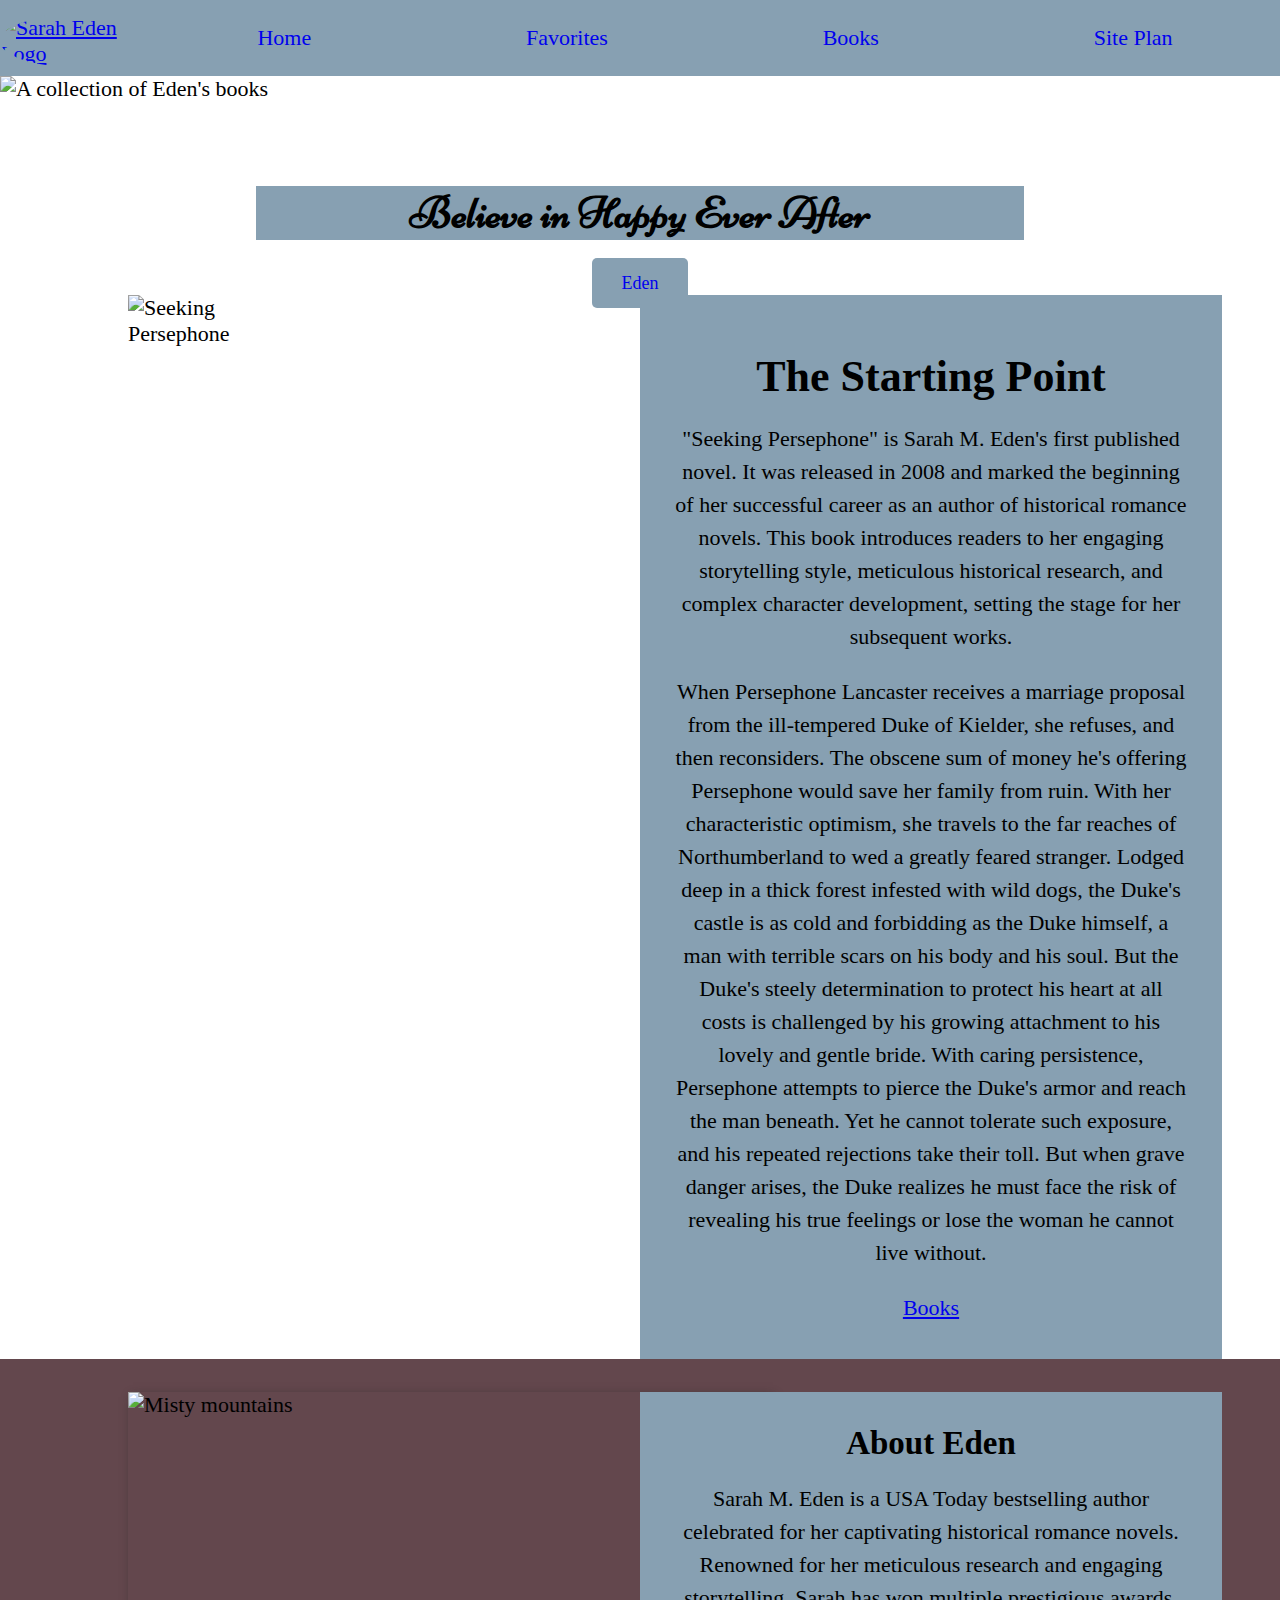
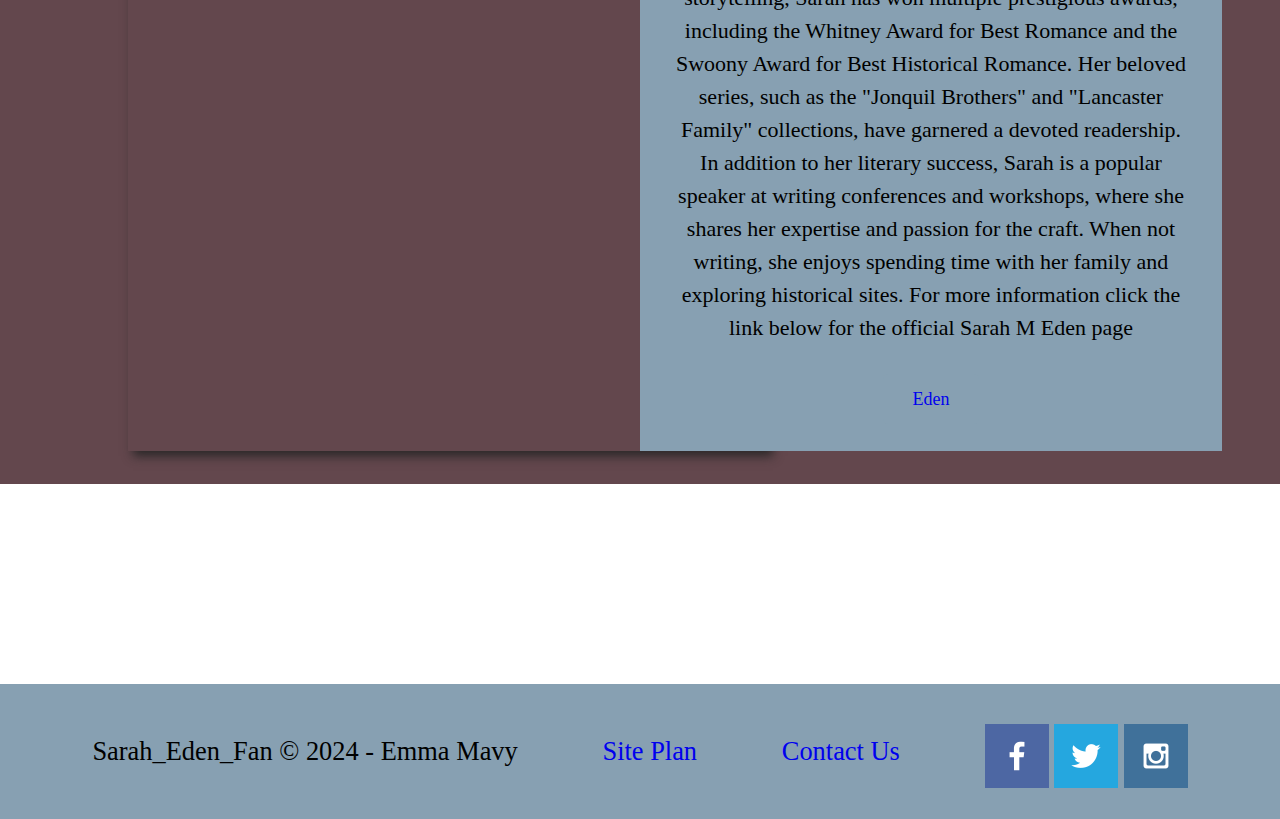
==== commit e7ffbd95: "who knowa" ====
--- a/sme/index.html
+++ b/sme/index.html
@@ -14,8 +14,8 @@
             </a>
             <nav>
                 <a href="index.html">Home</a>
-                <a href="books.html">Books</a>
-                <a href="community.html">Community</a>
+                <a href="books.html">Favorites</a>
+                <a href="community.html">Books</a>
                 <a href="site-plan-rafting.html">Site Plan</a>
             </nav>
         </header>
--- a/sme/styles/style.css
+++ b/sme/styles/style.css
@@ -251,6 +251,8 @@
 
 
 
+
+
 @media screen and (max-width: 900px) {
   #hero, .home-grid {
       display: block;
